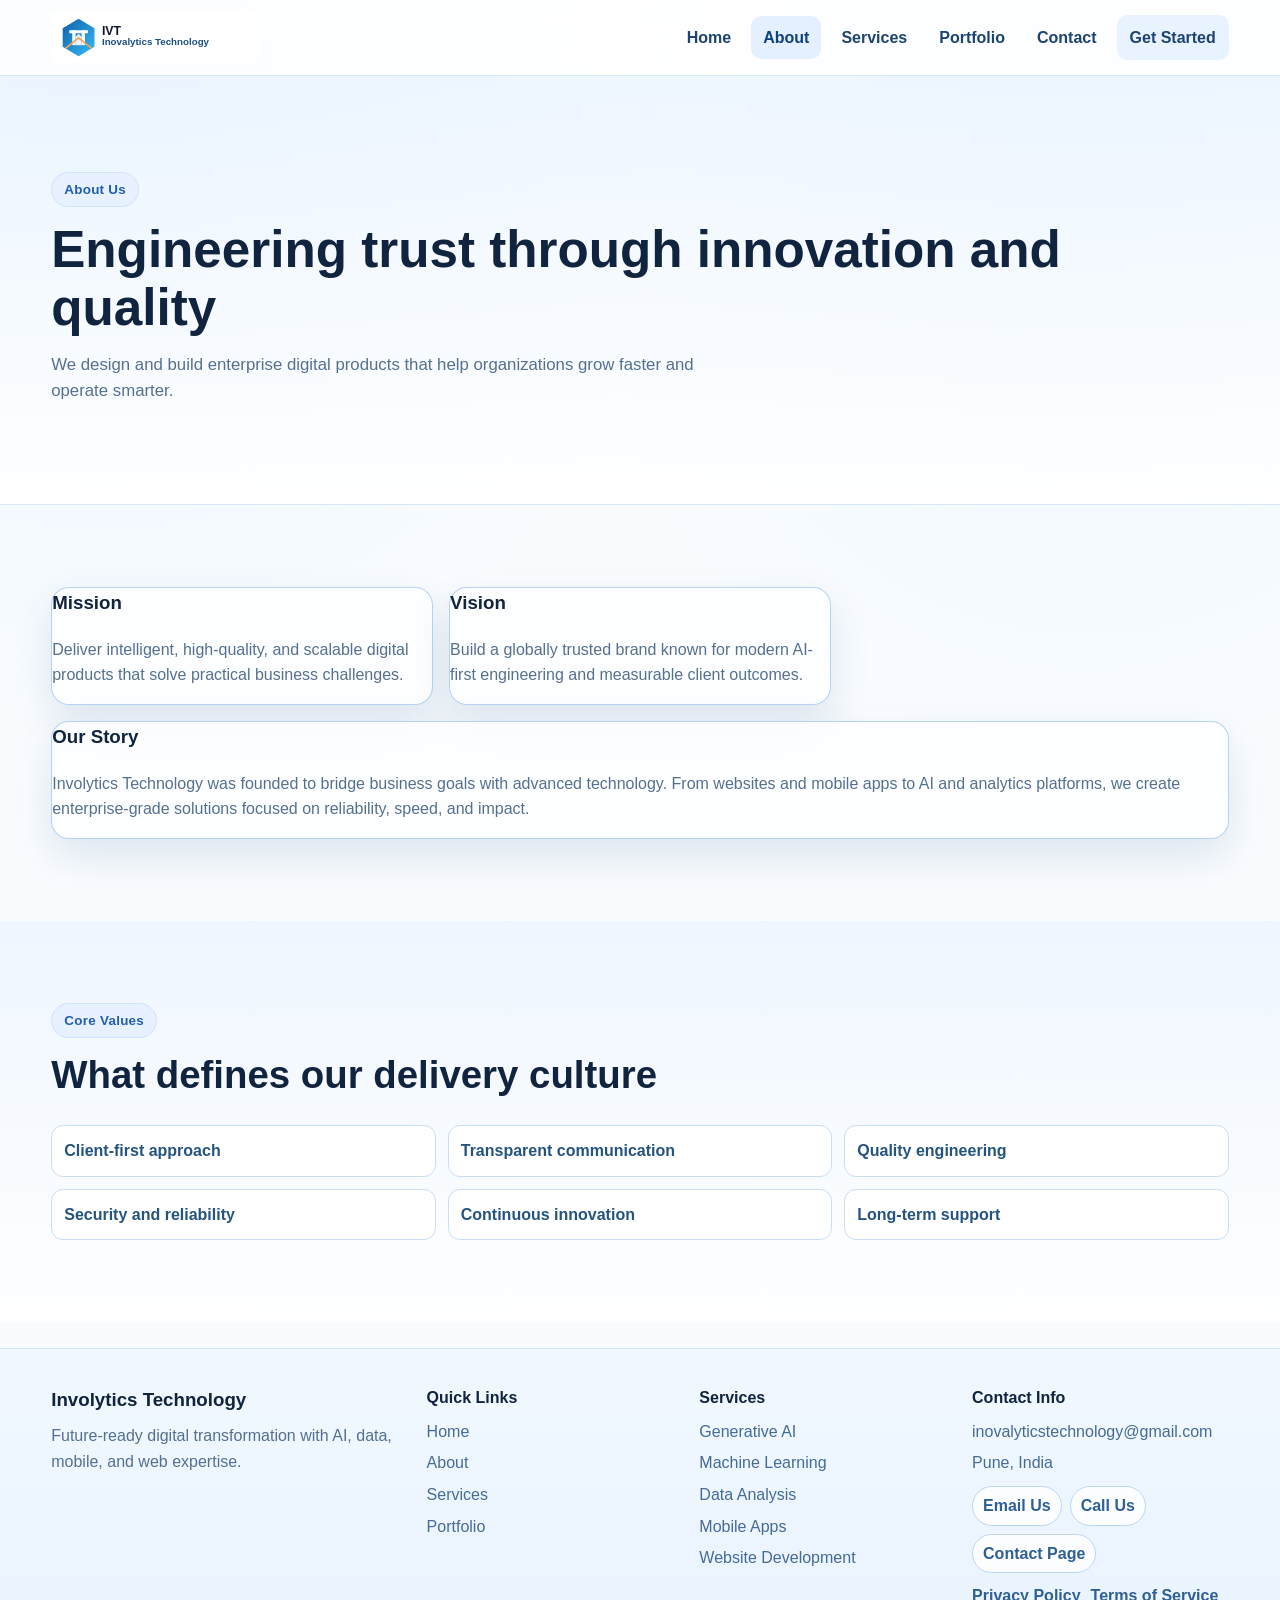
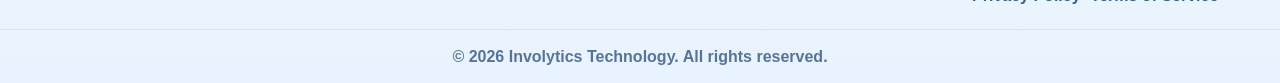
==== about.html @ a097fc25 "Add IVT website files" ====
<!DOCTYPE html>
<html lang="en">
<head>
  <meta charset="UTF-8" />
  <meta name="viewport" content="width=device-width, initial-scale=1.0" />
  <link rel="icon" type="image/svg+xml" href="images/logo.svg" />
  <title>About | Involytics Technology</title>
  <meta name="description" content="Learn about Involytics Technology mission, vision, and enterprise approach to innovation." />
  <link rel="stylesheet" href="css/style.css?v=2" />
</head>
<body>
  <header class="site-header"><div class="container nav-wrap"><a href="index.html" class="brand"><img src="images/logo.svg" alt="IVT logo" class="brand-logo" /></a><button class="nav-toggle" type="button" data-nav-toggle>Menu</button><nav class="site-nav" data-nav><a href="index.html">Home</a><a href="about.html">About</a><a href="services.html">Services</a><a href="portfolio.html">Portfolio</a><a href="contact.html">Contact</a><a href="contact.html" class="btn btn-nav">Get Started</a></nav></div></header>
  <main>
    <section class="inner-hero section"><div class="container reveal"><p class="eyebrow">About Us</p><h1>Engineering trust through innovation and quality</h1><p class="lead">We design and build enterprise digital products that help organizations grow faster and operate smarter.</p></div></section>
    <section class="section"><div class="container about-grid"><article class="glass-card reveal"><h3>Mission</h3><p>Deliver intelligent, high-quality, and scalable digital products that solve practical business challenges.</p></article><article class="glass-card reveal"><h3>Vision</h3><p>Build a globally trusted brand known for modern AI-first engineering and measurable client outcomes.</p></article><article class="glass-card reveal about-story"><h3>Our Story</h3><p>Involytics Technology was founded to bridge business goals with advanced technology. From websites and mobile apps to AI and analytics platforms, we create enterprise-grade solutions focused on reliability, speed, and impact.</p></article></div></section>
    <section class="section section-alt"><div class="container"><div class="section-head reveal"><p class="eyebrow">Core Values</p><h2>What defines our delivery culture</h2></div><div class="chips-grid reveal"><span>Client-first approach</span><span>Transparent communication</span><span>Quality engineering</span><span>Security and reliability</span><span>Continuous innovation</span><span>Long-term support</span></div></div></section>
  </main>
  <footer class="site-footer"><div class="container footer-grid"><div><h3>Involytics Technology</h3><p>Future-ready digital transformation with AI, data, mobile, and web expertise.</p></div><div><h4>Quick Links</h4><ul><li><a href="index.html">Home</a></li><li><a href="about.html">About</a></li><li><a href="services.html">Services</a></li><li><a href="portfolio.html">Portfolio</a></li></ul></div><div><h4>Services</h4><ul><li>Generative AI</li><li>Machine Learning</li><li>Data Analysis</li><li>Mobile Apps</li><li>Website Development</li></ul></div><div><h4>Contact Info</h4><ul><li>inovalyticstechnology@gmail.com</li><li>Pune, India</li></ul><div class="social-row"><a href="mailto:inovalyticstechnology@gmail.com">Email Us</a><a href="tel:+919000000000">Call Us</a><a href="contact.html">Contact Page</a></div><div class="legal-links"><a href="privacy.html">Privacy Policy</a><a href="terms.html">Terms of Service</a></div></div></div><div class="copyright">&copy; 2026 Involytics Technology. All rights reserved.</div></footer>
  <button class="back-to-top" data-back-to-top type="button">Top</button>
  <script src="js/main.js"></script>
</body>
</html>
---- css/style.css ----
:root {
  --bg: #f9fcff;
  --bg-soft: #f1f7ff;
  --surface: rgba(255, 255, 255, 0.7);
  --surface-strong: #ffffff;
  --text: #10243f;
  --muted: #55708f;
  --line: #d9e8f8;
  --primary: #2f7fe8;
  --primary-soft: #e8f1ff;
  --glow: rgba(47, 127, 232, 0.16);
  --shadow: 0 18px 42px rgba(19, 63, 112, 0.12);
}

* {
  box-sizing: border-box;
}

html {
  scroll-behavior: smooth;
}

body {
  margin: 0;
  font-family: "Segoe UI", "Helvetica Neue", Arial, sans-serif;
  color: var(--text);
  background: radial-gradient(circle at 8% 8%, #e9f4ff 0, transparent 30%),
    radial-gradient(circle at 85% 15%, #eef7ff 0, transparent 28%),
    var(--bg);
  line-height: 1.6;
}

a {
  color: inherit;
  text-decoration: none;
}

.container {
  width: min(1180px, 92%);
  margin: 0 auto;
}

.section {
  padding: 82px 0;
}

.section-alt {
  background: linear-gradient(180deg, rgba(227, 239, 255, 0.45), rgba(255, 255, 255, 0.85));
}

.section-head {
  max-width: 820px;
  margin-bottom: 28px;
}

.eyebrow {
  display: inline-flex;
  padding: 6px 12px;
  border-radius: 999px;
  background: var(--primary-soft);
  border: 1px solid #cfe2ff;
  color: #215eab;
  font-weight: 700;
  font-size: 0.84rem;
  letter-spacing: 0.02em;
}

h1,
h2,
h3,
h4,
p {
  margin-top: 0;
}

h1 {
  font-size: clamp(2rem, 4vw, 3.4rem);
  line-height: 1.14;
  margin-bottom: 14px;
}

h2 {
  font-size: clamp(1.7rem, 3vw, 2.5rem);
  line-height: 1.18;
  margin-bottom: 10px;
}

p {
  color: var(--muted);
}

.lead {
  font-size: 1.05rem;
  max-width: 700px;
}

.site-header {
  position: sticky;
  top: 0;
  z-index: 1200;
  backdrop-filter: blur(12px);
  background: rgba(255, 255, 255, 0.8);
  border-bottom: 1px solid rgba(194, 218, 246, 0.65);
}

.nav-wrap {
  display: flex;
  align-items: center;
  justify-content: space-between;
  gap: 14px;
  padding: 12px 0;
}

.brand {
  display: inline-flex;
  align-items: center;
}

.brand-logo {
  display: block;
  width: 208px;
  height: auto;
}

.site-nav {
  display: flex;
  align-items: center;
  gap: 8px;
}

.site-nav a {
  padding: 9px 12px;
  font-weight: 600;
  border-radius: 10px;
  color: #1d4470;
  transition: 0.24s ease;
}

.site-nav a:hover {
  background: #ecf4ff;
  color: #0d3f77;
}

.nav-toggle {
  display: none;
  border: 1px solid #b6d2f5;
  background: #f4f9ff;
  border-radius: 9px;
  padding: 8px 12px;
  color: #25588f;
  font-weight: 700;
}

.btn {
  display: inline-flex;
  align-items: center;
  justify-content: center;
  padding: 12px 18px;
  border-radius: 12px;
  font-weight: 700;
  border: 1px solid transparent;
  transition: transform 0.24s ease, box-shadow 0.24s ease, background 0.24s ease;
}

.btn:hover {
  transform: translateY(-1px);
}

.btn-primary {
  background: linear-gradient(135deg, #2f7fe8, #4a97fb);
  color: #fff;
  box-shadow: 0 14px 28px rgba(47, 127, 232, 0.22);
}

.btn-primary:hover {
  box-shadow: 0 18px 34px rgba(47, 127, 232, 0.32);
}

.btn-secondary {
  border-color: #a9cbf5;
  background: rgba(255, 255, 255, 0.8);
  color: #1e4f84;
}

.btn-nav {
  background: #e9f2ff;
  color: #1f4e83;
}

.hero {
  position: relative;
  overflow: hidden;
  isolation: isolate;
  padding-top: 96px;
}

.hero::before {
  content: "";
  position: absolute;
  inset: 0;
  background:
    linear-gradient(90deg, rgba(244, 249, 255, 0.92) 0%, rgba(235, 244, 255, 0.74) 42%, rgba(18, 44, 78, 0.44) 100%),
    url("https://images.unsplash.com/photo-1497366754035-f200968a6e72?auto=format&fit=crop&w=1600&q=80") center/cover no-repeat;
  opacity: 0.82;
  z-index: -2;
}

.hero::after {
  content: "";
  position: absolute;
  inset: 0;
  background:
    radial-gradient(circle at 18% 22%, rgba(92, 164, 255, 0.2), transparent 28%),
    linear-gradient(180deg, rgba(255, 255, 255, 0.08), rgba(255, 255, 255, 0.72));
  z-index: -1;
}

.hero-grid {
  display: grid;
  grid-template-columns: 1.1fr 0.9fr;
  gap: 26px;
  align-items: center;
}

.hero-content {
  padding: 28px;
  border: 1px solid rgba(196, 219, 245, 0.75);
  border-radius: 24px;
  background: rgba(255, 255, 255, 0.56);
  backdrop-filter: blur(10px);
  box-shadow: 0 20px 42px rgba(18, 57, 100, 0.08);
}

.hero-actions {
  display: flex;
  flex-wrap: wrap;
  gap: 12px;
  margin-top: 26px;
}

.hero-badges {
  display: flex;
  flex-wrap: wrap;
  gap: 10px;
  margin-top: 18px;
}

.hero-badges span {
  background: rgba(255, 255, 255, 0.68);
  border: 1px solid #d2e5ff;
  color: #2e5e95;
  padding: 7px 12px;
  border-radius: 999px;
  font-size: 0.84rem;
  font-weight: 700;
}

.hero-visual {
  position: relative;
  min-height: 400px;
  border-radius: 24px;
  overflow: hidden;
  background: linear-gradient(165deg, rgba(210, 229, 252, 0.7), rgba(128, 171, 219, 0.36));
  border: 1px solid rgba(175, 209, 245, 0.75);
}

.blob {
  position: absolute;
  border-radius: 50%;
  filter: blur(2px);
}

.blob-a {
  width: 240px;
  height: 240px;
  background: rgba(67, 129, 205, 0.38);
  top: -40px;
  right: -40px;
}

.blob-b {
  width: 180px;
  height: 180px;
  background: rgba(28, 96, 182, 0.34);
  bottom: -20px;
  left: -26px;
}

.ring {
  position: absolute;
  width: 220px;
  height: 220px;
  border-radius: 50%;
  border: 2px dashed rgba(47, 127, 232, 0.35);
  top: 90px;
  left: 50%;
  transform: translateX(-50%);
  animation: spin 24s linear infinite;
}

.glass-card {
  background: var(--surface);
  border: 1px solid rgba(175, 207, 242, 0.9);
  box-shadow: var(--shadow);
  backdrop-filter: blur(14px);
  border-radius: 18px;
}

.visual-main {
  position: absolute;
  width: min(82%, 340px);
  left: 50%;
  top: 52%;
  transform: translate(-50%, -50%);
  padding: 24px;
  z-index: 3;
}

.visual-main h3 {
  margin-bottom: 8px;
}

.visual-mini {
  position: absolute;
  padding: 12px 14px;
  font-weight: 700;
  color: #19518a;
  z-index: 4;
}

.visual-mini.top {
  top: 32px;
  left: 24px;
}

.visual-mini.bottom {
  bottom: 28px;
  right: 22px;
}

.about-grid {
  display: grid;
  grid-template-columns: repeat(3, minmax(0, 1fr));
  gap: 16px;
}

.about-story {
  grid-column: span 3;
}

.cards-grid {
  display: grid;
  grid-template-columns: repeat(3, minmax(0, 1fr));
  gap: 16px;
}

.service-grid {
  grid-template-columns: repeat(5, minmax(0, 1fr));
}

.service-card {
  padding: 18px;
}

.icon {
  width: 46px;
  height: 46px;
  display: grid;
  place-items: center;
  border-radius: 12px;
  background: linear-gradient(145deg, #e4f0ff, #f4f9ff);
  border: 1px solid #bfd9f7;
  color: #1e5d9d;
  font-weight: 800;
  margin-bottom: 12px;
}

.chips-grid {
  display: grid;
  grid-template-columns: repeat(3, minmax(0, 1fr));
  gap: 12px;
}

.chips-grid span {
  border: 1px solid #c9ddf5;
  background: #fff;
  border-radius: 12px;
  padding: 12px;
  font-weight: 600;
  color: #255480;
}

.tech-grid {
  display: flex;
  flex-wrap: wrap;
  gap: 10px;
}

.tech-grid span {
  border-radius: 999px;
  border: 1px solid #bfd8f7;
  padding: 8px 14px;
  background: #fff;
  color: #1d558e;
  font-weight: 700;
}

.portfolio-grid {
  grid-template-columns: repeat(5, minmax(0, 1fr));
}

.project-card {
  border: 1px solid #d4e5f8;
  background: #fff;
  border-radius: 16px;
  overflow: hidden;
  box-shadow: 0 14px 30px rgba(18, 57, 100, 0.08);
  transition: transform 0.24s ease, box-shadow 0.24s ease;
}

.project-card:hover {
  transform: translateY(-3px);
  box-shadow: 0 18px 34px rgba(18, 57, 100, 0.14);
}

.project-image {
  min-height: 138px;
  display: grid;
  place-items: center;
  text-align: center;
  font-weight: 800;
  letter-spacing: 0.02em;
  color: #ffffff;
  background: linear-gradient(135deg, #75b5ff, #2f7fe8);
}

.project-body {
  padding: 14px;
}

.project-body h3 {
  margin-bottom: 8px;
  font-size: 1rem;
}

.stats-section {
  background: linear-gradient(145deg, #ecf4ff, #ffffff);
}

.stats-grid {
  display: grid;
  grid-template-columns: repeat(4, minmax(0, 1fr));
  gap: 14px;
}

.stat-card {
  background: #fff;
  border-radius: 16px;
  border: 1px solid #d3e4f8;
  text-align: center;
  padding: 20px 14px;
}

.stat-card h3 {
  font-size: 2rem;
  color: #1e66b2;
  margin: 0;
}

.stat-card p {
  margin: 4px 0 0;
  color: #3f638a;
  font-weight: 600;
}

.testimonial-grid {
  grid-template-columns: repeat(3, minmax(0, 1fr));
}

.testimonial-card {
  padding: 20px;
}

.testimonial-card h4 {
  margin: 12px 0 0;
}

.contact-grid {
  display: grid;
  grid-template-columns: 1fr 1fr;
  gap: 18px;
}

.contact-info ul,
.site-footer ul {
  list-style: none;
  padding: 0;
  margin: 0;
}

.contact-info li {
  margin-bottom: 8px;
  color: #355a82;
}

.map-placeholder {
  margin-top: 14px;
  min-height: 180px;
  border-radius: 14px;
  border: 1px dashed #b6d2f5;
  background: linear-gradient(135deg, #eef6ff, #f8fbff);
  display: grid;
  place-items: center;
  color: #3d6693;
  font-weight: 700;
}

.contact-form {
  padding: 18px;
}

.contact-form label {
  font-weight: 700;
  color: #214f82;
  margin-bottom: 6px;
  display: block;
}

.contact-form input,
.contact-form select,
.contact-form textarea {
  width: 100%;
  border: 1px solid #bfd8f7;
  border-radius: 10px;
  padding: 10px 12px;
  font: inherit;
  margin-bottom: 11px;
  background: rgba(255, 255, 255, 0.95);
}

.site-footer {
  margin-top: 26px;
  background: linear-gradient(180deg, #f1f8ff, #e8f3ff);
  border-top: 1px solid #d2e5fa;
}

.footer-grid {
  padding: 36px 0 20px;
  display: grid;
  grid-template-columns: 1.4fr 1fr 1fr 1fr;
  gap: 16px;
}

.footer-grid h3,
.footer-grid h4 {
  margin-bottom: 8px;
}

.footer-grid li {
  margin-bottom: 6px;
  color: #456b96;
}

.social-row {
  display: flex;
  gap: 8px;
  flex-wrap: wrap;
  margin-top: 10px;
}

.social-row a {
  border: 1px solid #bdd6f5;
  border-radius: 999px;
  padding: 6px 10px;
  color: #2e5f95;
  font-weight: 600;
  background: rgba(255, 255, 255, 0.85);
}

.copyright {
  border-top: 1px solid #d3e5fb;
  text-align: center;
  color: #55749c;
  font-weight: 600;
  padding: 14px;
}

.back-to-top {
  position: fixed;
  right: 18px;
  bottom: 18px;
  width: 44px;
  height: 44px;
  border: 0;
  border-radius: 12px;
  background: linear-gradient(135deg, #2f7fe8, #4b95f6);
  color: #fff;
  font-weight: 700;
  box-shadow: 0 12px 26px rgba(47, 127, 232, 0.3);
  opacity: 0;
  visibility: hidden;
  transform: translateY(12px);
  transition: 0.28s ease;
  z-index: 1300;
}

.back-to-top.show {
  opacity: 1;
  visibility: visible;
  transform: translateY(0);
}

.reveal {
  opacity: 0;
  transform: translateY(22px);
  transition: opacity 0.75s ease, transform 0.75s ease;
}

.reveal.is-visible {
  opacity: 1;
  transform: translateY(0);
}

@keyframes spin {
  to {
    transform: translateX(-50%) rotate(360deg);
  }
}

@media (max-width: 1180px) {
  .service-grid,
  .portfolio-grid {
    grid-template-columns: repeat(3, minmax(0, 1fr));
  }
}

@media (max-width: 980px) {
  .hero-grid,
  .contact-grid,
  .about-grid,
  .cards-grid,
  .service-grid,
  .chips-grid,
  .stats-grid,
  .testimonial-grid,
  .portfolio-grid,
  .footer-grid {
    grid-template-columns: repeat(2, minmax(0, 1fr));
  }

  .about-story {
    grid-column: span 2;
  }

  .site-nav {
    position: absolute;
    top: 66px;
    right: 4%;
    left: 4%;
    display: none;
    flex-direction: column;
    align-items: stretch;
    background: rgba(255, 255, 255, 0.98);
    border: 1px solid #c5dbf8;
    border-radius: 12px;
    padding: 10px;
    box-shadow: var(--shadow);
  }

  .site-nav.open {
    display: flex;
  }

  .nav-toggle {
    display: inline-flex;
  }
}

@media (max-width: 680px) {
  .section {
    padding: 62px 0;
  }

  .hero {
    padding-top: 72px;
  }

  .hero-grid,
  .contact-grid,
  .about-grid,
  .cards-grid,
  .service-grid,
  .chips-grid,
  .stats-grid,
  .testimonial-grid,
  .portfolio-grid,
  .footer-grid {
    grid-template-columns: 1fr;
  }

  .about-story {
    grid-column: span 1;
  }

  .hero-visual {
    min-height: 320px;
  }
}

.inner-hero {
  background: linear-gradient(180deg, rgba(234, 244, 255, 0.7), rgba(255, 255, 255, 0.95));
  border-bottom: 1px solid #d9e8f8;
  padding-top: 96px;
}

.site-nav a.active {
  background: #e4f0ff;
  color: #0e427d;
}

.legal-links {
  display: flex;
  flex-wrap: wrap;
  gap: 10px;
  margin-top: 10px;
}

.legal-links a {
  color: #2e5f95;
  font-weight: 600;
}

.legal-page {
  padding: 22px;
}

.legal-page h3 {
  margin: 16px 0 8px;
  color: #174f88;
}

.legal-page p {
  margin-bottom: 0;
}

.hero-photo {
  position: absolute;
  inset: 0;
  width: 100%;
  height: 100%;
  object-fit: cover;
  opacity: 0.22;
  filter: saturate(0.9) contrast(1.02);
}

.project-image {
  background-size: cover;
  background-position: center;
  text-shadow: 0 3px 16px rgba(0,0,0,0.68);
}





@media (max-width: 680px) {
  .brand-logo {
    width: 168px;
  }
}
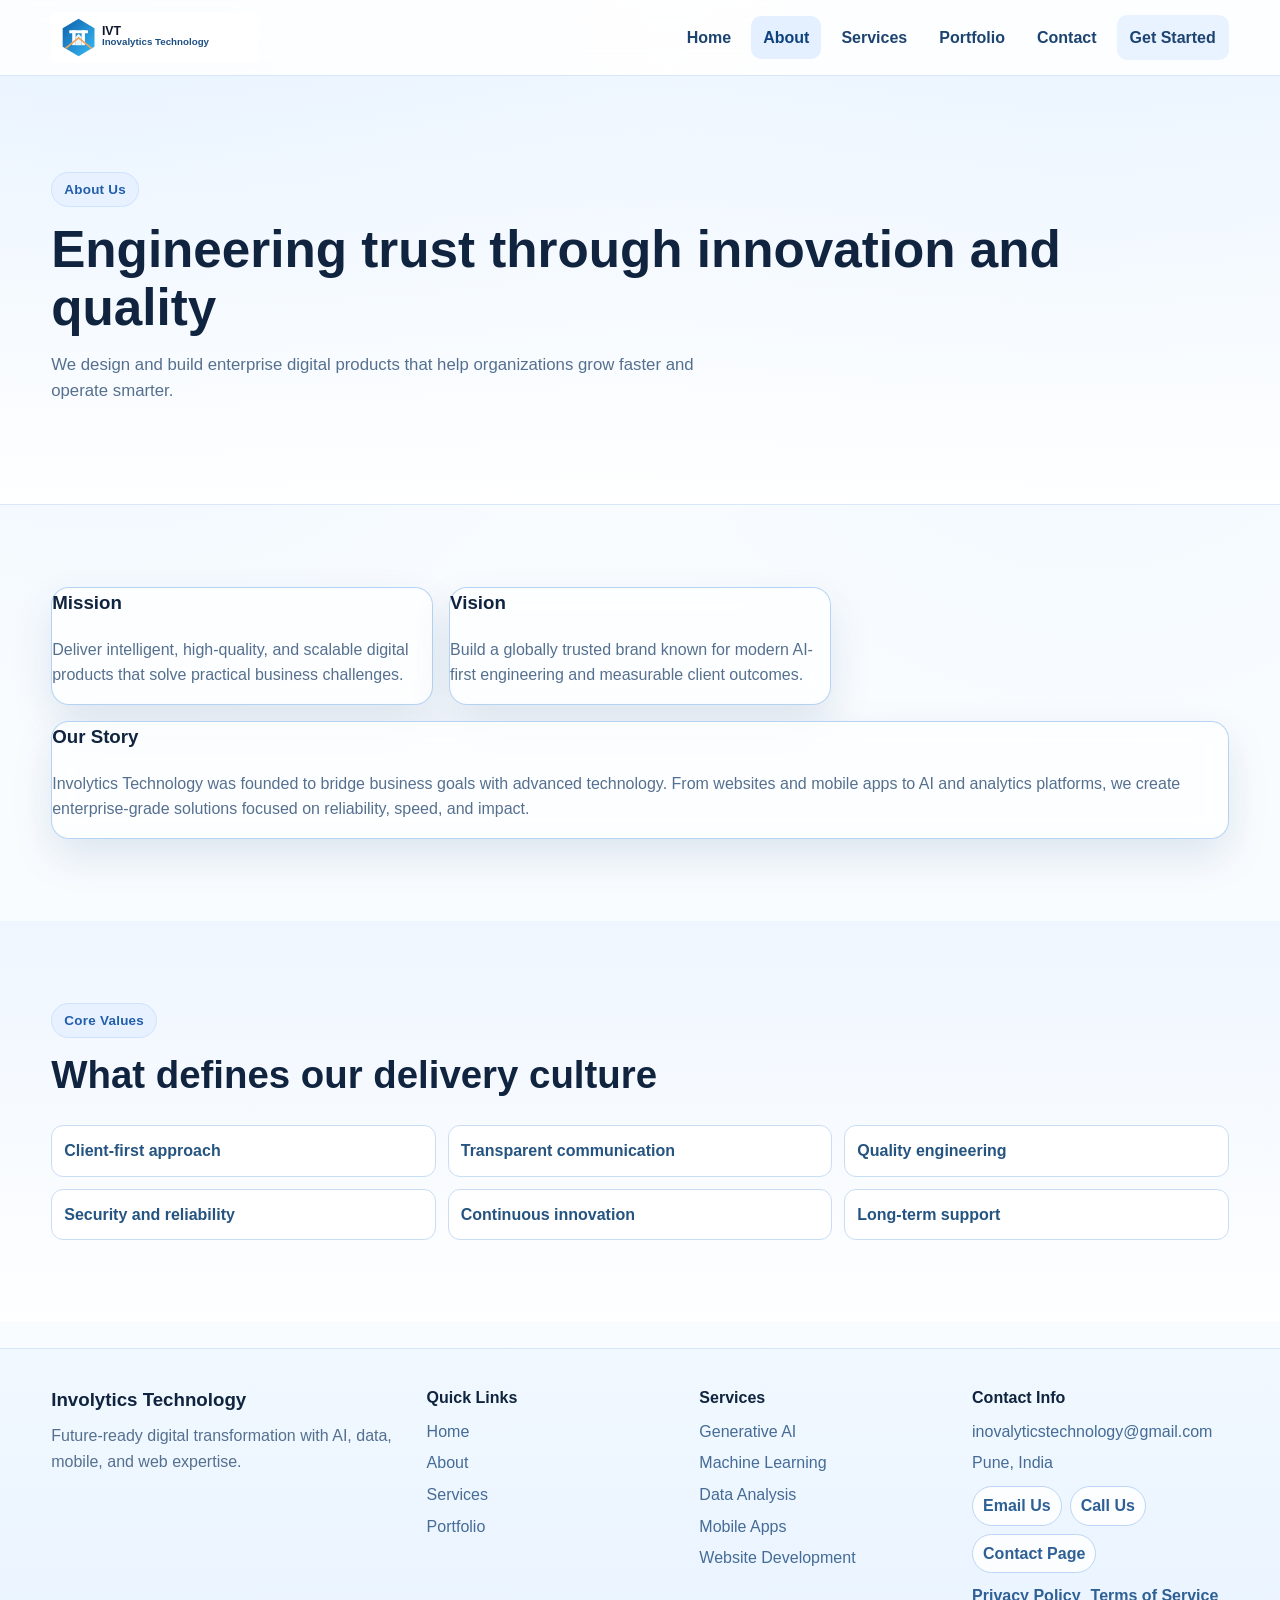
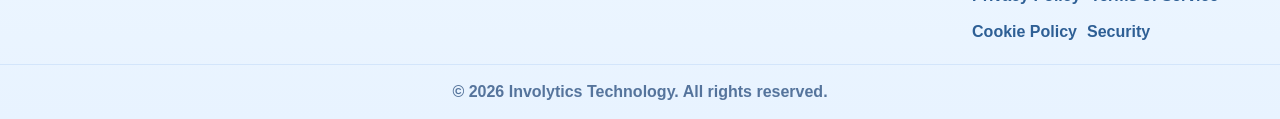
==== commit 6c3a3723: "Expand legal and compliance pages" ====
--- a/about.html
+++ b/about.html
@@ -15,7 +15,7 @@
     <section class="section"><div class="container about-grid"><article class="glass-card reveal"><h3>Mission</h3><p>Deliver intelligent, high-quality, and scalable digital products that solve practical business challenges.</p></article><article class="glass-card reveal"><h3>Vision</h3><p>Build a globally trusted brand known for modern AI-first engineering and measurable client outcomes.</p></article><article class="glass-card reveal about-story"><h3>Our Story</h3><p>Involytics Technology was founded to bridge business goals with advanced technology. From websites and mobile apps to AI and analytics platforms, we create enterprise-grade solutions focused on reliability, speed, and impact.</p></article></div></section>
     <section class="section section-alt"><div class="container"><div class="section-head reveal"><p class="eyebrow">Core Values</p><h2>What defines our delivery culture</h2></div><div class="chips-grid reveal"><span>Client-first approach</span><span>Transparent communication</span><span>Quality engineering</span><span>Security and reliability</span><span>Continuous innovation</span><span>Long-term support</span></div></div></section>
   </main>
-  <footer class="site-footer"><div class="container footer-grid"><div><h3>Involytics Technology</h3><p>Future-ready digital transformation with AI, data, mobile, and web expertise.</p></div><div><h4>Quick Links</h4><ul><li><a href="index.html">Home</a></li><li><a href="about.html">About</a></li><li><a href="services.html">Services</a></li><li><a href="portfolio.html">Portfolio</a></li></ul></div><div><h4>Services</h4><ul><li>Generative AI</li><li>Machine Learning</li><li>Data Analysis</li><li>Mobile Apps</li><li>Website Development</li></ul></div><div><h4>Contact Info</h4><ul><li>inovalyticstechnology@gmail.com</li><li>Pune, India</li></ul><div class="social-row"><a href="mailto:inovalyticstechnology@gmail.com">Email Us</a><a href="tel:+919000000000">Call Us</a><a href="contact.html">Contact Page</a></div><div class="legal-links"><a href="privacy.html">Privacy Policy</a><a href="terms.html">Terms of Service</a></div></div></div><div class="copyright">&copy; 2026 Involytics Technology. All rights reserved.</div></footer>
+  <footer class="site-footer"><div class="container footer-grid"><div><h3>Involytics Technology</h3><p>Future-ready digital transformation with AI, data, mobile, and web expertise.</p></div><div><h4>Quick Links</h4><ul><li><a href="index.html">Home</a></li><li><a href="about.html">About</a></li><li><a href="services.html">Services</a></li><li><a href="portfolio.html">Portfolio</a></li></ul></div><div><h4>Services</h4><ul><li>Generative AI</li><li>Machine Learning</li><li>Data Analysis</li><li>Mobile Apps</li><li>Website Development</li></ul></div><div><h4>Contact Info</h4><ul><li>inovalyticstechnology@gmail.com</li><li>Pune, India</li></ul><div class="social-row"><a href="mailto:inovalyticstechnology@gmail.com">Email Us</a><a href="tel:+919000000000">Call Us</a><a href="contact.html">Contact Page</a></div><div class="legal-links"><a href="privacy.html">Privacy Policy</a><a href="terms.html">Terms of Service</a><a href="cookies.html">Cookie Policy</a><a href="security.html">Security</a></div></div></div><div class="copyright">&copy; 2026 Involytics Technology. All rights reserved.</div></footer>
   <button class="back-to-top" data-back-to-top type="button">Top</button>
   <script src="js/main.js"></script>
 </body>
@@ -31,3 +31,4 @@
 
 
 
+
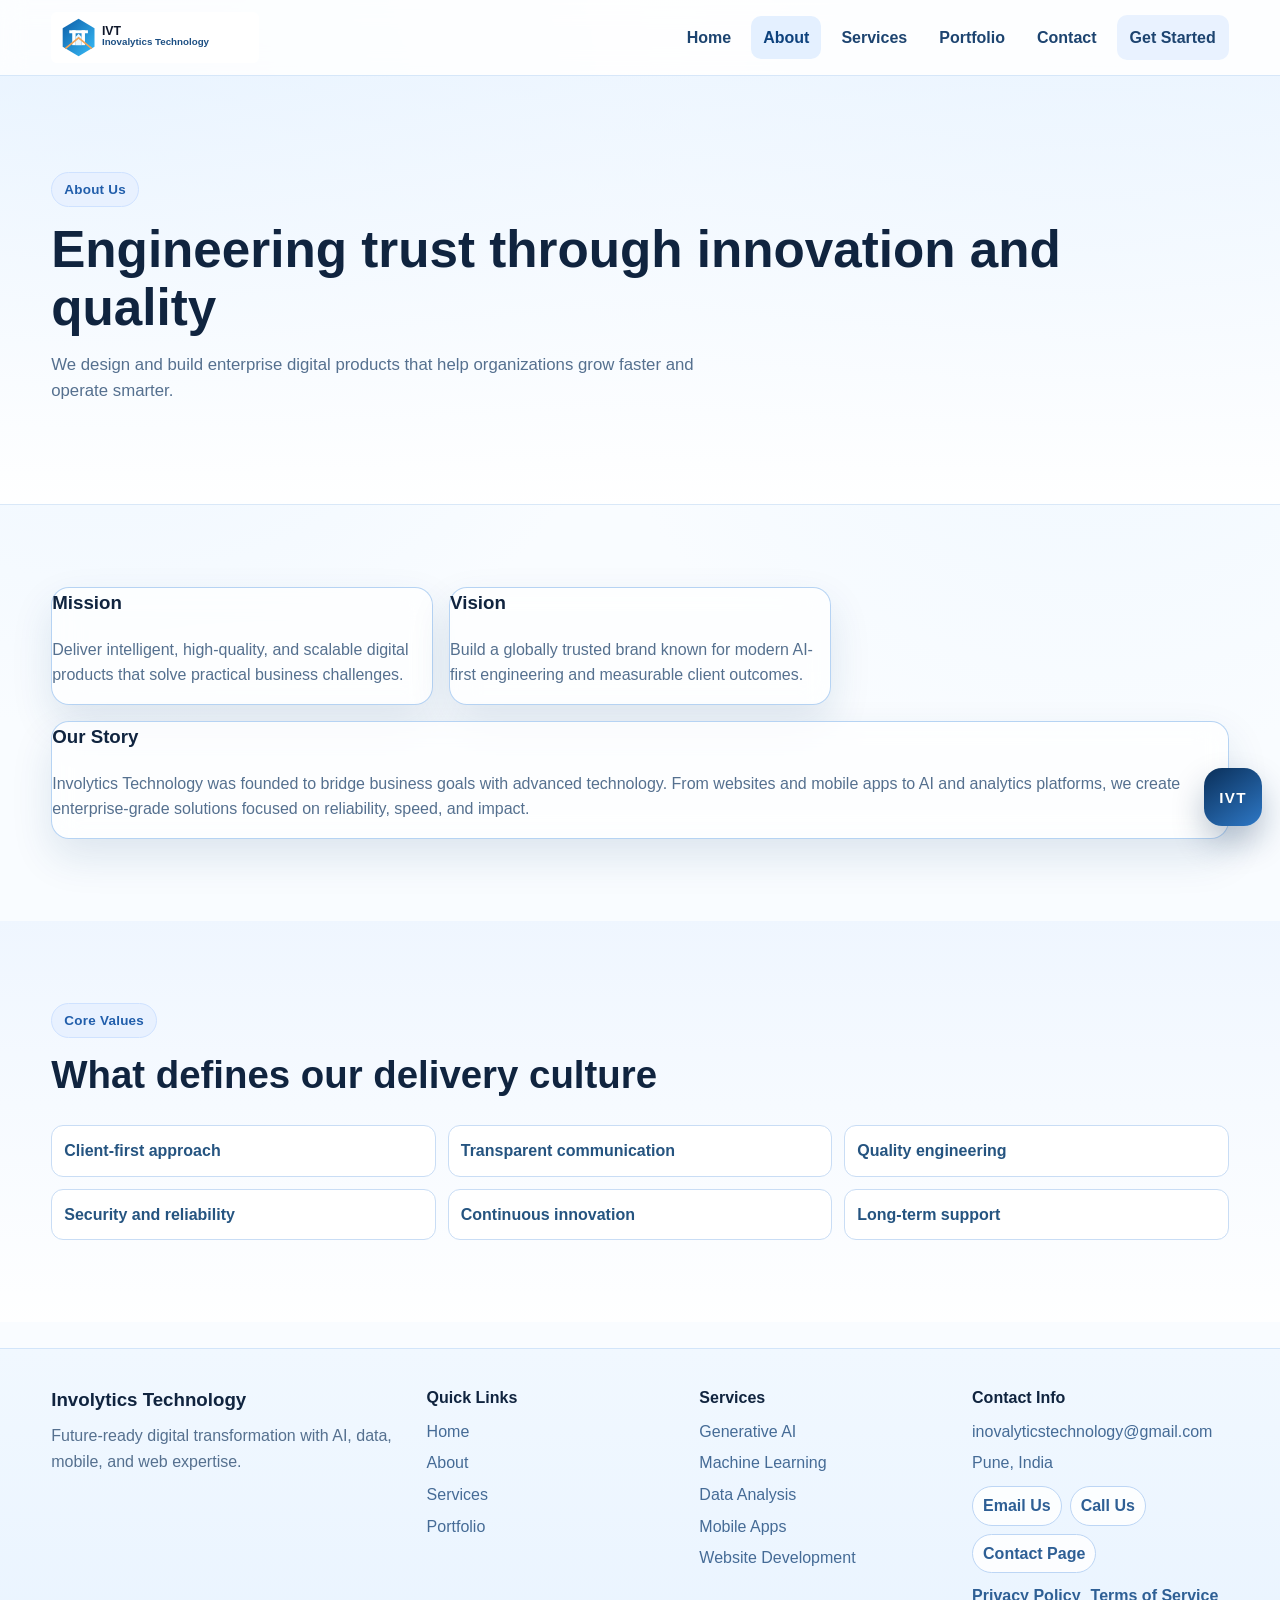
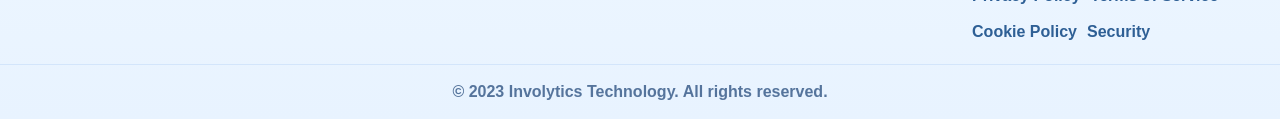
==== commit b725cb95: "Update company year and add IVT chatbot" ====
--- a/about.html
+++ b/about.html
@@ -15,7 +15,23 @@
     <section class="section"><div class="container about-grid"><article class="glass-card reveal"><h3>Mission</h3><p>Deliver intelligent, high-quality, and scalable digital products that solve practical business challenges.</p></article><article class="glass-card reveal"><h3>Vision</h3><p>Build a globally trusted brand known for modern AI-first engineering and measurable client outcomes.</p></article><article class="glass-card reveal about-story"><h3>Our Story</h3><p>Involytics Technology was founded to bridge business goals with advanced technology. From websites and mobile apps to AI and analytics platforms, we create enterprise-grade solutions focused on reliability, speed, and impact.</p></article></div></section>
     <section class="section section-alt"><div class="container"><div class="section-head reveal"><p class="eyebrow">Core Values</p><h2>What defines our delivery culture</h2></div><div class="chips-grid reveal"><span>Client-first approach</span><span>Transparent communication</span><span>Quality engineering</span><span>Security and reliability</span><span>Continuous innovation</span><span>Long-term support</span></div></div></section>
   </main>
-  <footer class="site-footer"><div class="container footer-grid"><div><h3>Involytics Technology</h3><p>Future-ready digital transformation with AI, data, mobile, and web expertise.</p></div><div><h4>Quick Links</h4><ul><li><a href="index.html">Home</a></li><li><a href="about.html">About</a></li><li><a href="services.html">Services</a></li><li><a href="portfolio.html">Portfolio</a></li></ul></div><div><h4>Services</h4><ul><li>Generative AI</li><li>Machine Learning</li><li>Data Analysis</li><li>Mobile Apps</li><li>Website Development</li></ul></div><div><h4>Contact Info</h4><ul><li>inovalyticstechnology@gmail.com</li><li>Pune, India</li></ul><div class="social-row"><a href="mailto:inovalyticstechnology@gmail.com">Email Us</a><a href="tel:+919000000000">Call Us</a><a href="contact.html">Contact Page</a></div><div class="legal-links"><a href="privacy.html">Privacy Policy</a><a href="terms.html">Terms of Service</a><a href="cookies.html">Cookie Policy</a><a href="security.html">Security</a></div></div></div><div class="copyright">&copy; 2026 Involytics Technology. All rights reserved.</div></footer>
+  <footer class="site-footer"><div class="container footer-grid"><div><h3>Involytics Technology</h3><p>Future-ready digital transformation with AI, data, mobile, and web expertise.</p></div><div><h4>Quick Links</h4><ul><li><a href="index.html">Home</a></li><li><a href="about.html">About</a></li><li><a href="services.html">Services</a></li><li><a href="portfolio.html">Portfolio</a></li></ul></div><div><h4>Services</h4><ul><li>Generative AI</li><li>Machine Learning</li><li>Data Analysis</li><li>Mobile Apps</li><li>Website Development</li></ul></div><div><h4>Contact Info</h4><ul><li>inovalyticstechnology@gmail.com</li><li>Pune, India</li></ul><div class="social-row"><a href="mailto:inovalyticstechnology@gmail.com">Email Us</a><a href="tel:+919000000000">Call Us</a><a href="contact.html">Contact Page</a></div><div class="legal-links"><a href="privacy.html">Privacy Policy</a><a href="terms.html">Terms of Service</a><a href="cookies.html">Cookie Policy</a><a href="security.html">Security</a></div></div></div><div class="copyright">&copy; 2023 Involytics Technology. All rights reserved.</div></footer>
+    <button class="chatbot-toggle" type="button" data-chatbot-toggle aria-label="Open IVT chatbot">IVT</button>
+  <div class="chatbot-panel" data-chatbot-panel>
+    <div class="chatbot-head"><strong>IVT Chatbot</strong><span>Ask about services, pricing, and project planning</span></div>
+    <div class="chatbot-messages" data-chatbot-messages>
+      <div class="chatbot-message chatbot-bot">Hi, I am the IVT assistant. How can I help you today?</div>
+    </div>
+    <div class="chatbot-quick">
+      <button type="button" data-chatbot-question="What services does IVT offer?">Services</button>
+      <button type="button" data-chatbot-question="How can I contact IVT?">Contact</button>
+      <button type="button" data-chatbot-question="Do you build chatbots and websites?">Solutions</button>
+    </div>
+    <form class="chatbot-form" data-chatbot-form>
+      <input type="text" data-chatbot-input placeholder="Ask IVT something..." />
+      <button type="submit">Send</button>
+    </form>
+  </div>
   <button class="back-to-top" data-back-to-top type="button">Top</button>
   <script src="js/main.js"></script>
 </body>
@@ -32,3 +48,4 @@
 
 
 
+
--- a/css/style.css
+++ b/css/style.css
@@ -769,3 +769,132 @@
   }
 }
 
+
+.chatbot-toggle {
+  position: fixed;
+  right: 18px;
+  bottom: 74px;
+  width: 58px;
+  height: 58px;
+  border: 0;
+  border-radius: 18px;
+  background: linear-gradient(145deg, #0a2f59, #2e78c6);
+  color: #fff;
+  font-weight: 800;
+  font-size: 0.95rem;
+  letter-spacing: 0.08em;
+  box-shadow: 0 16px 32px rgba(9, 43, 82, 0.28);
+  z-index: 1300;
+}
+
+.chatbot-panel {
+  position: fixed;
+  right: 18px;
+  bottom: 142px;
+  width: min(360px, calc(100vw - 28px));
+  border-radius: 22px;
+  background: rgba(255, 255, 255, 0.96);
+  border: 1px solid #c9ddf5;
+  box-shadow: 0 24px 48px rgba(12, 45, 82, 0.18);
+  overflow: hidden;
+  opacity: 0;
+  visibility: hidden;
+  transform: translateY(16px);
+  transition: 0.26s ease;
+  z-index: 1300;
+}
+
+.chatbot-panel.open {
+  opacity: 1;
+  visibility: visible;
+  transform: translateY(0);
+}
+
+.chatbot-head {
+  padding: 16px 18px 12px;
+  background: linear-gradient(145deg, #0a2f59, #2e78c6);
+  color: #fff;
+}
+
+.chatbot-head strong {
+  display: block;
+  font-size: 1rem;
+}
+
+.chatbot-head span {
+  font-size: 0.84rem;
+  opacity: 0.88;
+}
+
+.chatbot-messages {
+  max-height: 270px;
+  overflow-y: auto;
+  padding: 16px;
+  background: #f8fbff;
+}
+
+.chatbot-message {
+  max-width: 88%;
+  padding: 10px 12px;
+  border-radius: 14px;
+  margin-bottom: 10px;
+  font-size: 0.93rem;
+  line-height: 1.5;
+}
+
+.chatbot-bot {
+  background: #e9f2ff;
+  color: #20476f;
+  border-top-left-radius: 6px;
+}
+
+.chatbot-user {
+  margin-left: auto;
+  background: #0d3f77;
+  color: #fff;
+  border-top-right-radius: 6px;
+}
+
+.chatbot-quick {
+  display: flex;
+  flex-wrap: wrap;
+  gap: 8px;
+  padding: 0 16px 16px;
+  background: #f8fbff;
+}
+
+.chatbot-quick button {
+  border: 1px solid #bfd8f7;
+  background: #fff;
+  color: #275687;
+  border-radius: 999px;
+  padding: 8px 12px;
+  font: inherit;
+  font-size: 0.84rem;
+  font-weight: 700;
+}
+
+.chatbot-form {
+  display: flex;
+  gap: 8px;
+  padding: 14px 16px 16px;
+  border-top: 1px solid #dceafa;
+  background: #fff;
+}
+
+.chatbot-form input {
+  flex: 1;
+  border: 1px solid #bfd8f7;
+  border-radius: 12px;
+  padding: 10px 12px;
+  font: inherit;
+}
+
+.chatbot-form button {
+  border: 0;
+  border-radius: 12px;
+  background: linear-gradient(145deg, #0a2f59, #2e78c6);
+  color: #fff;
+  padding: 0 14px;
+  font-weight: 700;
+}
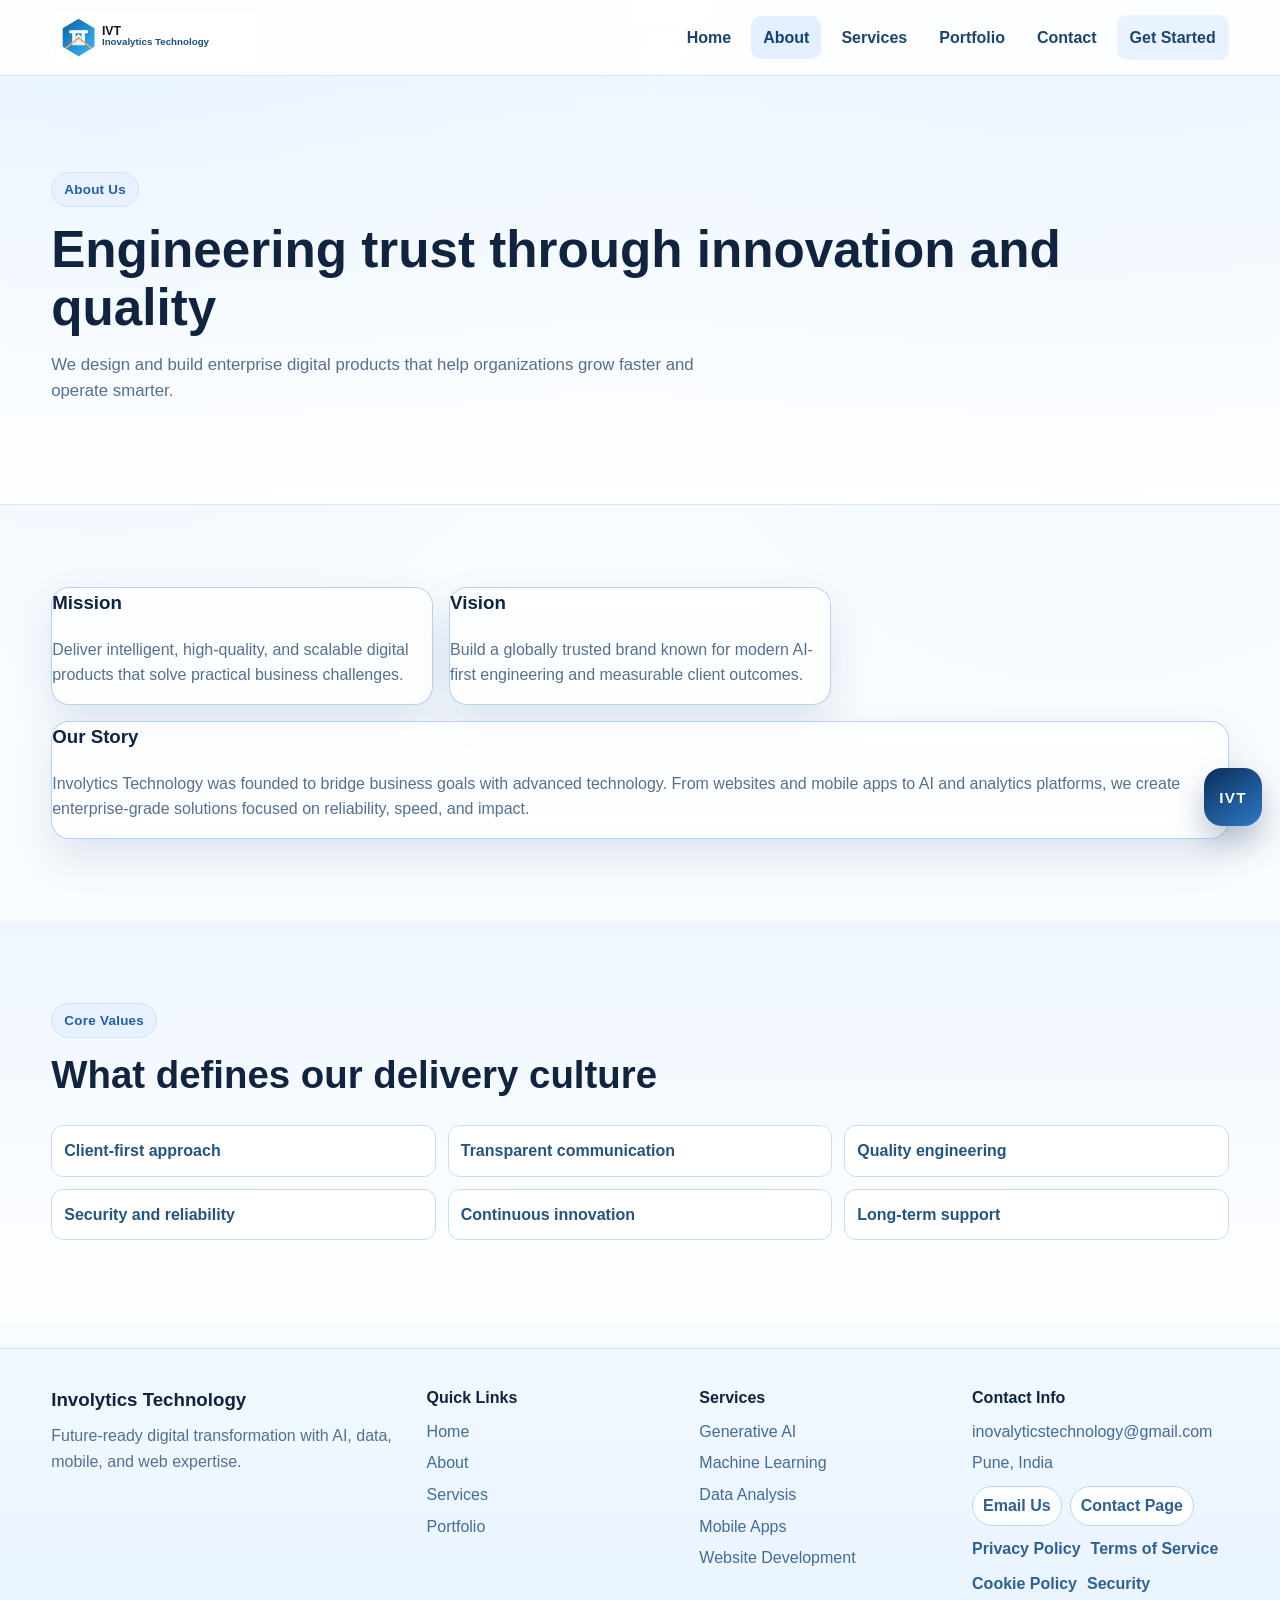
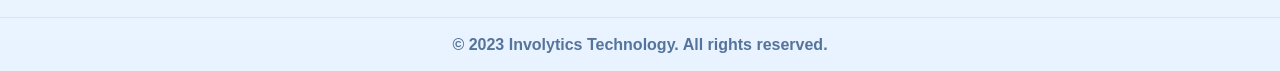
==== commit 33be6c71: "Prepare GitHub Pages deployment" ====
--- a/about.html
+++ b/about.html
@@ -1,4 +1,4 @@
-<!DOCTYPE html>
+﻿<!DOCTYPE html>
 <html lang="en">
 <head>
   <meta charset="UTF-8" />
@@ -15,7 +15,7 @@
     <section class="section"><div class="container about-grid"><article class="glass-card reveal"><h3>Mission</h3><p>Deliver intelligent, high-quality, and scalable digital products that solve practical business challenges.</p></article><article class="glass-card reveal"><h3>Vision</h3><p>Build a globally trusted brand known for modern AI-first engineering and measurable client outcomes.</p></article><article class="glass-card reveal about-story"><h3>Our Story</h3><p>Involytics Technology was founded to bridge business goals with advanced technology. From websites and mobile apps to AI and analytics platforms, we create enterprise-grade solutions focused on reliability, speed, and impact.</p></article></div></section>
     <section class="section section-alt"><div class="container"><div class="section-head reveal"><p class="eyebrow">Core Values</p><h2>What defines our delivery culture</h2></div><div class="chips-grid reveal"><span>Client-first approach</span><span>Transparent communication</span><span>Quality engineering</span><span>Security and reliability</span><span>Continuous innovation</span><span>Long-term support</span></div></div></section>
   </main>
-  <footer class="site-footer"><div class="container footer-grid"><div><h3>Involytics Technology</h3><p>Future-ready digital transformation with AI, data, mobile, and web expertise.</p></div><div><h4>Quick Links</h4><ul><li><a href="index.html">Home</a></li><li><a href="about.html">About</a></li><li><a href="services.html">Services</a></li><li><a href="portfolio.html">Portfolio</a></li></ul></div><div><h4>Services</h4><ul><li>Generative AI</li><li>Machine Learning</li><li>Data Analysis</li><li>Mobile Apps</li><li>Website Development</li></ul></div><div><h4>Contact Info</h4><ul><li>inovalyticstechnology@gmail.com</li><li>Pune, India</li></ul><div class="social-row"><a href="mailto:inovalyticstechnology@gmail.com">Email Us</a><a href="tel:+919000000000">Call Us</a><a href="contact.html">Contact Page</a></div><div class="legal-links"><a href="privacy.html">Privacy Policy</a><a href="terms.html">Terms of Service</a><a href="cookies.html">Cookie Policy</a><a href="security.html">Security</a></div></div></div><div class="copyright">&copy; 2023 Involytics Technology. All rights reserved.</div></footer>
+  <footer class="site-footer"><div class="container footer-grid"><div><h3>Involytics Technology</h3><p>Future-ready digital transformation with AI, data, mobile, and web expertise.</p></div><div><h4>Quick Links</h4><ul><li><a href="index.html">Home</a></li><li><a href="about.html">About</a></li><li><a href="services.html">Services</a></li><li><a href="portfolio.html">Portfolio</a></li></ul></div><div><h4>Services</h4><ul><li>Generative AI</li><li>Machine Learning</li><li>Data Analysis</li><li>Mobile Apps</li><li>Website Development</li></ul></div><div><h4>Contact Info</h4><ul><li>inovalyticstechnology@gmail.com</li><li>Pune, India</li></ul><div class="social-row"><a href="mailto:inovalyticstechnology@gmail.com">Email Us</a><a href="contact.html">Contact Page</a></div><div class="legal-links"><a href="privacy.html">Privacy Policy</a><a href="terms.html">Terms of Service</a><a href="cookies.html">Cookie Policy</a><a href="security.html">Security</a></div></div></div><div class="copyright">&copy; 2023 Involytics Technology. All rights reserved.</div></footer>
     <button class="chatbot-toggle" type="button" data-chatbot-toggle aria-label="Open IVT chatbot">IVT</button>
   <div class="chatbot-panel" data-chatbot-panel>
     <div class="chatbot-head"><strong>IVT Chatbot</strong><span>Ask about services, pricing, and project planning</span></div>
@@ -32,7 +32,7 @@
       <button type="submit">Send</button>
     </form>
   </div>
-  <button class="back-to-top" data-back-to-top type="button">Top</button>
+  
   <script src="js/main.js"></script>
 </body>
 </html>
--- a/css/style.css
+++ b/css/style.css
@@ -1,4 +1,4 @@
-:root {
+﻿:root {
   --bg: #f9fcff;
   --bg-soft: #f1f7ff;
   --surface: rgba(255, 255, 255, 0.7);
@@ -585,30 +585,6 @@
   padding: 14px;
 }
 
-.back-to-top {
-  position: fixed;
-  right: 18px;
-  bottom: 18px;
-  width: 44px;
-  height: 44px;
-  border: 0;
-  border-radius: 12px;
-  background: linear-gradient(135deg, #2f7fe8, #4b95f6);
-  color: #fff;
-  font-weight: 700;
-  box-shadow: 0 12px 26px rgba(47, 127, 232, 0.3);
-  opacity: 0;
-  visibility: hidden;
-  transform: translateY(12px);
-  transition: 0.28s ease;
-  z-index: 1300;
-}
-
-.back-to-top.show {
-  opacity: 1;
-  visibility: visible;
-  transform: translateY(0);
-}
 
 .reveal {
   opacity: 0;
@@ -898,3 +874,15 @@
   padding: 0 14px;
   font-weight: 700;
 }
+
+.form-note {
+  margin: 2px 0 10px;
+  font-size: 0.86rem;
+}
+
+.form-status {
+  min-height: 22px;
+  margin: 0 0 12px;
+  color: #1f5d99;
+  font-weight: 700;
+}
